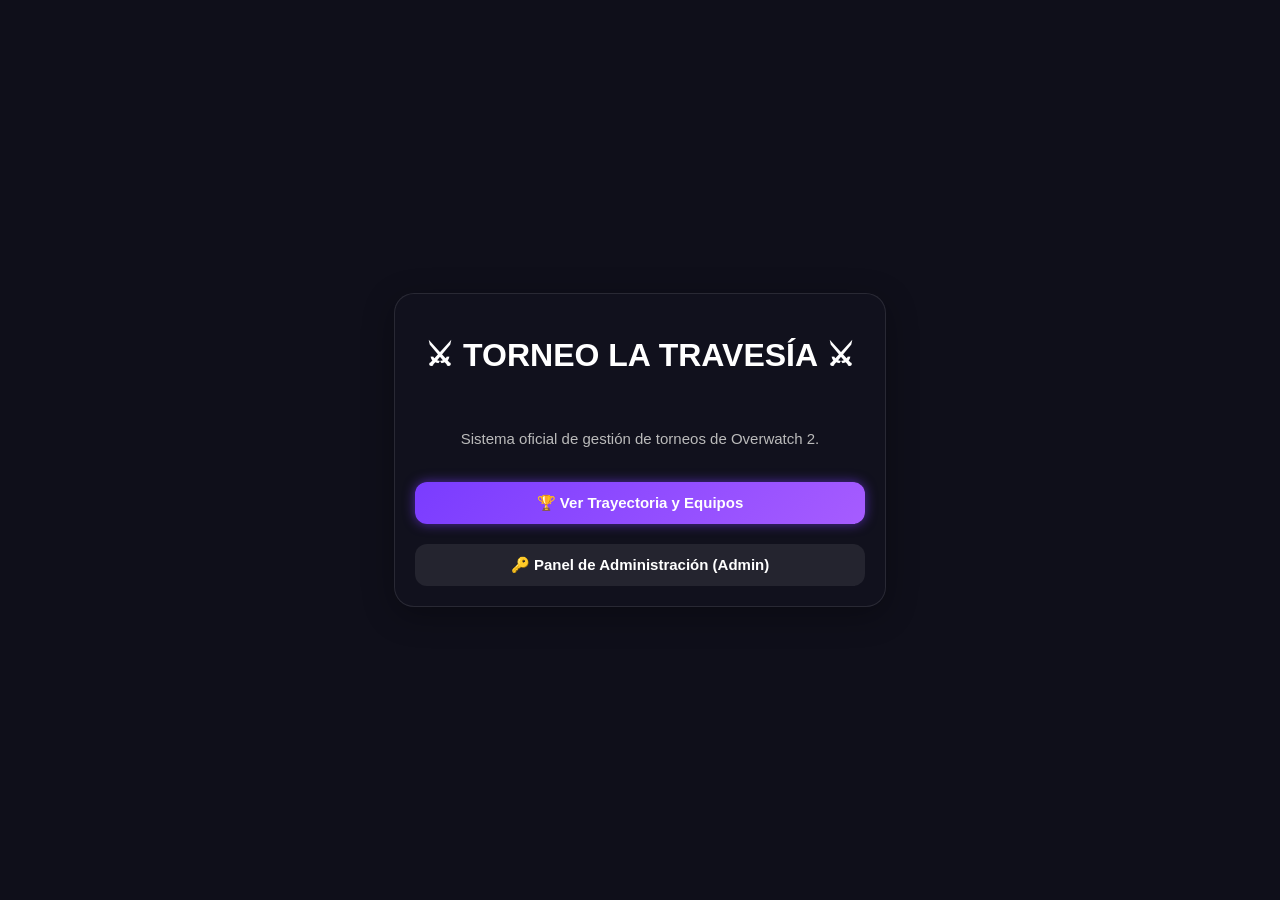
==== index.html @ 3d709ff7 "rula34negocios/Torneo-Cursefiber78-V2 rula34negocios/Torneo-Cursefiber78-V2" ====
<!DOCTYPE html>
<html lang="es">
<head>
  <meta charset="UTF-8">
  <meta name="viewport" content="width=device-width, initial-scale=1.0">
  <title>Torneo La Travesía - Inicio</title>
  <link rel="stylesheet" href="style.css">
  <style>
    body { display: flex; justify-content: center; align-items: center; height: 100vh; text-align: center; }
    .hero { display: flex; flex-direction: column; gap: 20px; width: 450px; }
  </style>
</head>
<body>

<div class="hero panel">
  <h1>⚔ TORNEO LA TRAVESÍA ⚔</h1>
  <p style="color: #bbb; font-size: 15px;">Sistema oficial de gestión de torneos de Overwatch 2.</p>
  <a href="bracket.html" class="btn btn-primary">🏆 Ver Trayectoria y Equipos</a>
  <a href="login.html" class="btn btn-secondary">🔑 Panel de Administración (Admin)</a>
</div>

</body>
</html>
---- style.css ----
:root {
--bg-dark: #0f0f1a;
--panel-bg: rgba(18, 18, 30, 0.9);
--primary: #7a3cff;
--primary-glow: rgba(122, 60, 255, 0.6);
--accent: #8cf0ff;
--text-main: #ffffff;
}

html, body {
margin: 0;
padding: 0;
width: 100%;
height: 100%;
background: var(--bg-dark);
font-family: 'Segoe UI', Tahoma, Geneva, Verdana, sans-serif;
color: var(--text-main);
}

.container {
max-width: 1700px;
margin: 0 auto;
padding: 20px;
display: flex;
flex-direction: column;
gap: 20px;
min-height: 100vh;
box-sizing: border-box;
}

.header {
background: var(--panel-bg);
border: 2px solid rgba(150, 80, 255, 0.6);
border-radius: 20px;
padding: 20px;
display: flex;
justify-content: space-between;
align-items: center;
box-shadow: 0 0 25px var(--primary-glow);
}

.header h1 {
margin: 0;
font-size: 32px;
color: #c38cff;
text-shadow: 0 0 15px rgba(195, 140, 255, 0.8);
}

.nav-links {
display: flex;
gap: 10px;
}

button, a.btn {
border: none;
border-radius: 12px;
padding: 12px 18px;
font-size: 15px;
font-weight: bold;
cursor: pointer;
transition: 0.2s;
text-decoration: none;
display: inline-block;
text-align: center;
}

.btn-primary {
background: linear-gradient(135deg, #7a3cff, #a65cff);
color: white;
box-shadow: 0 0 12px var(--primary-glow);
}

.btn-primary:hover {
transform: translateY(-2px);
box-shadow: 0 0 20px rgba(166, 92, 255, 0.9);
}

.btn-secondary {
background: rgba(255, 255, 255, 0.08);
color: white;
}

.btn-secondary:hover {
background: rgba(255, 255, 255, 0.15);
}

.panel {
background: var(--panel-bg);
border: 1px solid rgba(255, 255, 255, 0.1);
border-radius: 20px;
padding: 20px;
display: flex;
flex-direction: column;
gap: 15px;
backdrop-filter: blur(10px);
box-shadow: 0 8px 32px rgba(0,0,0,0.3);
}

.panel h2 {
margin: 0 0 10px 0;
color: var(--accent);
font-size: 22px;
text-align: center;
}

/* Bracket y Equipos genéricos */
.bracket-wrapper {
display: flex;
align-items: center;
gap: 20px;
overflow-x: auto;
padding: 10px;
justify-content: center;
}

.round {
display: flex;
flex-direction: column;
justify-content: space-around;
gap: 20px;
min-width: 240px;
}

.match {
background: rgba(255, 255, 255, 0.04);
border: 1px solid rgba(255, 255, 255, 0.1);
border-radius: 14px;
padding: 12px;
}

.match-team {
background: rgba(255, 255, 255, 0.04);
padding: 10px;
border-radius: 8px;
margin: 4px 0;
text-align: center;
font-size: 15px;
}

.match-team.winner {
background: rgba(80, 255, 120, 0.2);
border: 1px solid rgba(80, 255, 120, 0.4);
font-weight: bold;
color: #9fffb5;
}

.connector {
width: 30px;
height: 2px;
background: rgba(255, 255, 255, 0.2);
}

.rank-tag {
font-size: 11px;
background: rgba(150, 80, 255, 0.3);
padding: 2px 6px;
border-radius: 4px;
text-transform: uppercase;
}
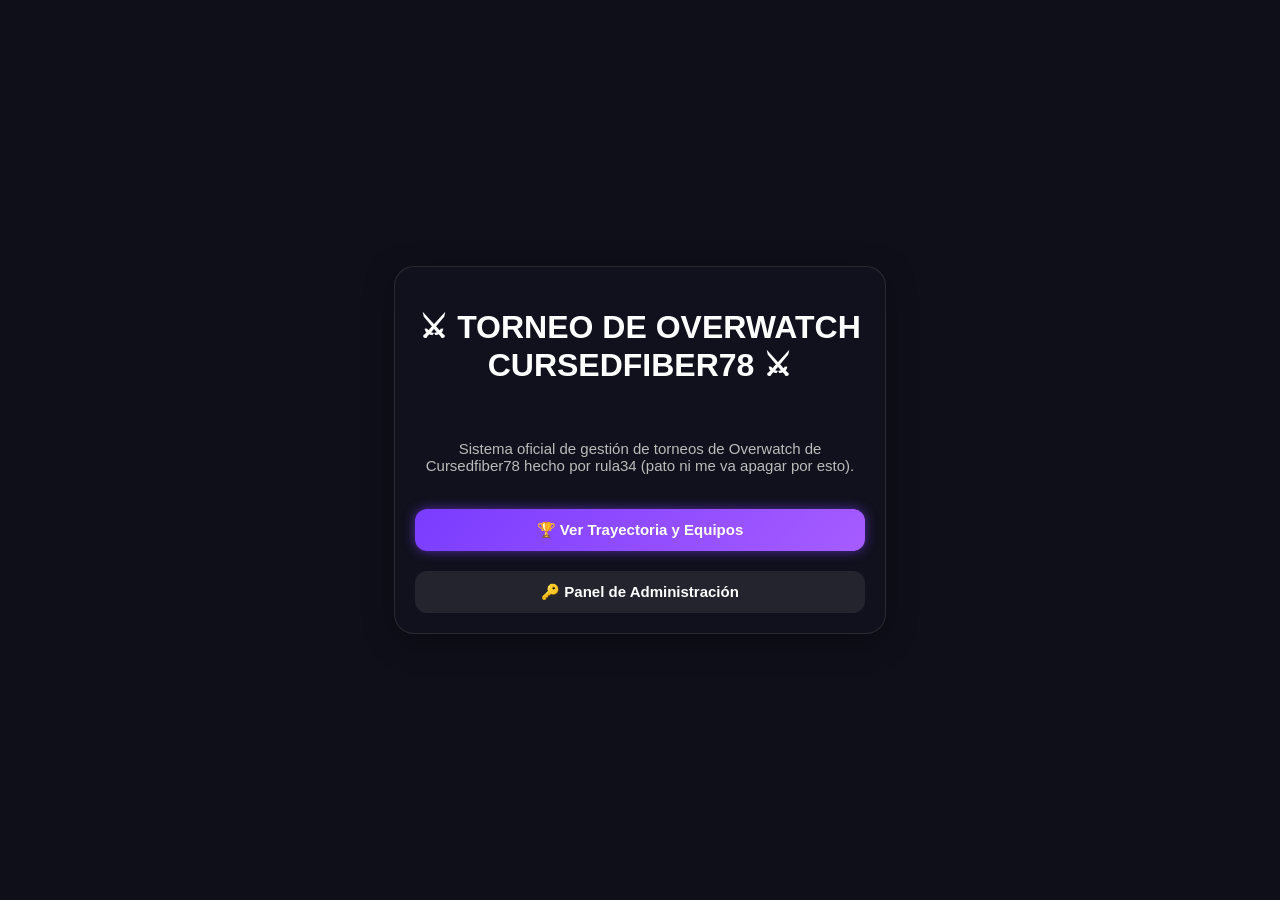
==== commit 71176ee9: "Pagina de Torneo Cursedfiber78 V3 Pagina para gestionar participantes y combates de torneo de overwa" ====
--- a/index.html
+++ b/index.html
@@ -13,10 +13,10 @@
 <body>
 
 <div class="hero panel">
-  <h1>⚔ TORNEO LA TRAVESÍA ⚔</h1>
-  <p style="color: #bbb; font-size: 15px;">Sistema oficial de gestión de torneos de Overwatch 2.</p>
+  <h1>⚔ TORNEO DE OVERWATCH CURSEDFIBER78 ⚔</h1>
+  <p style="color: #bbb; font-size: 15px;">Sistema oficial de gestión de torneos de Overwatch de Cursedfiber78 hecho por rula34 (pato ni me va apagar por esto).</p>
   <a href="bracket.html" class="btn btn-primary">🏆 Ver Trayectoria y Equipos</a>
-  <a href="login.html" class="btn btn-secondary">🔑 Panel de Administración (Admin)</a>
+  <a href="login.html" class="btn btn-secondary">🔑 Panel de Administración</a>
 </div>
 
 </body>
--- a/style.css
+++ b/style.css
@@ -1,159 +1,356 @@
 :root {
---bg-dark: #0f0f1a;
---panel-bg: rgba(18, 18, 30, 0.9);
---primary: #7a3cff;
---primary-glow: rgba(122, 60, 255, 0.6);
---accent: #8cf0ff;
---text-main: #ffffff;
+    --bg-dark: #0f0f1a;
+    --panel-bg: rgba(18, 18, 30, 0.9);
+    --primary: #7a3cff;
+    --primary-glow: rgba(122, 60, 255, 0.6);
+    --accent: #8cf0ff;
+    --text-main: #ffffff;
 }
 
 html, body {
-margin: 0;
-padding: 0;
-width: 100%;
-height: 100%;
-background: var(--bg-dark);
-font-family: 'Segoe UI', Tahoma, Geneva, Verdana, sans-serif;
-color: var(--text-main);
+    margin: 0;
+    padding: 0;
+    width: 100%;
+    height: 100%;
+    background: var(--bg-dark);
+    font-family: 'Segoe UI', Tahoma, Geneva, Verdana, sans-serif;
+    color: var(--text-main);
 }
 
 .container {
-max-width: 1700px;
-margin: 0 auto;
-padding: 20px;
-display: flex;
-flex-direction: column;
-gap: 20px;
-min-height: 100vh;
-box-sizing: border-box;
+    max-width: 1700px;
+    margin: 0 auto;
+    padding: 20px;
+    display: flex;
+    flex-direction: column;
+    gap: 20px;
+    min-height: 100vh;
+    box-sizing: border-box;
 }
 
 .header {
-background: var(--panel-bg);
-border: 2px solid rgba(150, 80, 255, 0.6);
-border-radius: 20px;
-padding: 20px;
-display: flex;
-justify-content: space-between;
-align-items: center;
-box-shadow: 0 0 25px var(--primary-glow);
+    background: var(--panel-bg);
+    border: 2px solid rgba(150, 80, 255, 0.6);
+    border-radius: 20px;
+    padding: 20px;
+    display: flex;
+    justify-content: space-between;
+    align-items: center;
+    box-shadow: 0 0 25px var(--primary-glow);
 }
 
 .header h1 {
-margin: 0;
-font-size: 32px;
-color: #c38cff;
-text-shadow: 0 0 15px rgba(195, 140, 255, 0.8);
+    margin: 0;
+    font-size: 32px;
+    color: #c38cff;
+    text-shadow: 0 0 15px rgba(195, 140, 255, 0.8);
 }
 
 .nav-links {
-display: flex;
-gap: 10px;
+    display: flex;
+    gap: 10px;
 }
 
 button, a.btn {
-border: none;
-border-radius: 12px;
-padding: 12px 18px;
-font-size: 15px;
-font-weight: bold;
-cursor: pointer;
-transition: 0.2s;
-text-decoration: none;
-display: inline-block;
-text-align: center;
+    border: none;
+    border-radius: 12px;
+    padding: 12px 18px;
+    font-size: 15px;
+    font-weight: bold;
+    cursor: pointer;
+    transition: 0.2s;
+    text-decoration: none;
+    display: inline-block;
+    text-align: center;
 }
 
 .btn-primary {
-background: linear-gradient(135deg, #7a3cff, #a65cff);
-color: white;
-box-shadow: 0 0 12px var(--primary-glow);
+    background: linear-gradient(135deg, #7a3cff, #a65cff);
+    color: white;
+    box-shadow: 0 0 12px var(--primary-glow);
 }
 
 .btn-primary:hover {
-transform: translateY(-2px);
-box-shadow: 0 0 20px rgba(166, 92, 255, 0.9);
+    transform: translateY(-2px);
+    box-shadow: 0 0 20px rgba(166, 92, 255, 0.9);
 }
 
 .btn-secondary {
-background: rgba(255, 255, 255, 0.08);
-color: white;
+    background: rgba(255, 255, 255, 0.08);
+    color: white;
 }
 
 .btn-secondary:hover {
-background: rgba(255, 255, 255, 0.15);
+    background: rgba(255, 255, 255, 0.15);
 }
 
 .panel {
-background: var(--panel-bg);
-border: 1px solid rgba(255, 255, 255, 0.1);
-border-radius: 20px;
-padding: 20px;
-display: flex;
-flex-direction: column;
-gap: 15px;
-backdrop-filter: blur(10px);
-box-shadow: 0 8px 32px rgba(0,0,0,0.3);
+    background: var(--panel-bg);
+    border: 1px solid rgba(255, 255, 255, 0.1);
+    border-radius: 20px;
+    padding: 20px;
+    display: flex;
+    flex-direction: column;
+    gap: 15px;
+    backdrop-filter: blur(10px);
+    box-shadow: 0 8px 32px rgba(0,0,0,0.3);
 }
 
 .panel h2 {
-margin: 0 0 10px 0;
-color: var(--accent);
-font-size: 22px;
-text-align: center;
-}
-
-/* Bracket y Equipos genéricos */
+    margin: 0 0 10px 0;
+    color: var(--accent);
+    font-size: 22px;
+    text-align: center;
+}
+
+.admin-grid {
+    display: grid;
+    grid-template-columns: 380px 440px 1fr;
+    gap: 20px;
+    flex: 1;
+}
+
+input, select {
+    background: rgba(255, 255, 255, 0.05);
+    border: 1px solid rgba(255, 255, 255, 0.15);
+    border-radius: 12px;
+    padding: 10px;
+    color: white;
+    font-size: 15px;
+    outline: none;
+}
+
+select option {
+    background-color: #1e1e2f;
+    color: #ffffff;
+}
+
+.form-group {
+    display: flex;
+    flex-direction: column;
+    gap: 5px;
+}
+
+label {
+    font-size: 13px;
+    color: #bbbbbb;
+}
+
+.team-card {
+    background: rgba(122, 60, 255, 0.1);
+    border: 1px solid rgba(166, 92, 255, 0.3);
+    border-radius: 14px;
+    padding: 12px;
+    margin-bottom: 10px;
+}
+
+.team-title {
+    font-size: 16px;
+    font-weight: bold;
+    color: #c38cff;
+    margin-bottom: 6px;
+    cursor: pointer;
+}
+
+.team-player {
+    display: flex;
+    justify-content: space-between;
+    align-items: center;
+    background: rgba(255, 255, 255, 0.04);
+    padding: 6px 8px;
+    border-radius: 6px;
+    margin-top: 4px;
+    font-size: 13px;
+}
+
+/* --- CORRECCIÓN DE CONTENEDORES Y TOOLTIPS --- */
+.match {
+    background: rgba(255, 255, 255, 0.04);
+    border: 1px solid rgba(255, 255, 255, 0.1);
+    border-radius: 14px;
+    padding: 12px;
+    overflow: visible !important; /* Vital para que el tooltip no se corte dentro del panel */
+}
+
+.match-team {
+    cursor: pointer;
+    position: relative;
+    display: block;
+    overflow: visible !important;
+}
+
+.match-team:hover {
+    background: rgba(122, 60, 255, 0.4);
+}
+
+.winner-score {
+    color: #2ecc71 !important;
+    font-weight: bold;
+}
+
+.match-team .tooltip-name {
+    visibility: hidden;
+    background-color: #181824;
+    color: #c38cff;
+    text-align: center;
+    border-radius: 6px;
+    padding: 6px 12px;
+    position: absolute;
+    z-index: 99999 !important; /* Forzar prioridad máxima por encima de cualquier tarjeta */
+    bottom: 125%;
+    left: 50%;
+    transform: translateX(-50%);
+    white-space: nowrap;
+    border: 1px solid rgba(166, 92, 255, 0.4);
+    font-size: 12px;
+    box-shadow: 0 4px 20px rgba(0, 0, 0, 0.8);
+    pointer-events: none;
+}
+
+.match-team:hover .tooltip-name {
+    visibility: visible;
+}
+/* --------------------------------------------- */
+
+#victoryModal {
+    position: fixed;
+    top: 0;
+    left: 0;
+    width: 100%;
+    height: 100%;
+    background: rgba(10, 10, 20, 0.85);
+    display: flex;
+    justify-content: center;
+    align-items: center;
+    z-index: 9999;
+    opacity: 0;
+    pointer-events: none;
+    transition: opacity 0.3s ease-in-out;
+    backdrop-filter: blur(5px);
+}
+
+#victoryModal.active {
+    opacity: 1;
+    pointer-events: auto;
+}
+
+.victory-content {
+    background: linear-gradient(135deg, #1e1e2f, #2d1b4e);
+    border: 2px solid #a65cff;
+    padding: 40px;
+    border-radius: 20px;
+    text-align: center;
+    box-shadow: 0 0 50px rgba(166, 92, 255, 0.6);
+    transform: scale(0.7);
+    transition: transform 0.3s cubic-bezier(0.175, 0.885, 0.32, 1.275);
+    max-width: 500px;
+}
+
+#victoryModal.active .victory-content {
+    transform: scale(1);
+}
+
+.victory-title {
+    font-size: 24px;
+    color: #c38cff;
+    font-weight: 900;
+    text-transform: uppercase;
+    margin-bottom: 10px;
+    letter-spacing: 2px;
+}
+
+.victory-team-name {
+    font-size: 32px;
+    color: #ffffff;
+    font-weight: bold;
+    margin: 15px 0;
+    text-shadow: 0 0 15px rgba(255, 255, 255, 0.5);
+}
+
+.victory-tournament {
+    border-color: gold !important;
+    box-shadow: 0 0 60px rgba(255, 215, 0, 0.7) !important;
+    background: linear-gradient(135deg, #2a2200, #4d3b00) !important;
+}
+
+.victory-tournament .victory-title {
+    color: gold;
+}
+
+.custom-team-builder {
+    position: fixed;
+    top: 0;
+    left: 0;
+    width: 100vw;
+    height: 100vh;
+    background: rgba(10, 10, 20, 0.85);
+    backdrop-filter: blur(6px);
+    z-index: 9999;
+    display: none;
+    justify-content: center;
+    align-items: center;
+}
+
+.custom-team-builder.active {
+    display: flex;
+}
+
+.custom-team-box {
+    background: #161622;
+    border: 1px solid rgba(39, 174, 96, 0.5);
+    border-radius: 16px;
+    padding: 24px;
+    width: 95%;
+    max-width: 750px;
+    max-height: 90vh;
+    overflow-y: auto;
+    box-shadow: 0 10px 40px rgba(0, 0, 0, 0.7);
+}
+
+.slot-row {
+    background: rgba(0,0,0,0.25);
+    padding: 12px;
+    border-radius: 10px;
+    margin-bottom: 10px;
+    display: flex;
+    flex-direction: column;
+    gap: 8px;
+    border: 1px solid rgba(255,255,255,0.08);
+}
+
+.slot-inputs {
+    display: grid;
+    grid-template-columns: 1.5fr 1.2fr 1.2fr 1fr;
+    gap: 8px;
+}
+
 .bracket-wrapper {
-display: flex;
-align-items: center;
-gap: 20px;
-overflow-x: auto;
-padding: 10px;
-justify-content: center;
+    display: flex;
+    align-items: center;
+    gap: 20px;
+    overflow-x: auto;
+    padding: 10px;
+    justify-content: center;
 }
 
 .round {
-display: flex;
-flex-direction: column;
-justify-content: space-around;
-gap: 20px;
-min-width: 240px;
-}
-
-.match {
-background: rgba(255, 255, 255, 0.04);
-border: 1px solid rgba(255, 255, 255, 0.1);
-border-radius: 14px;
-padding: 12px;
-}
-
-.match-team {
-background: rgba(255, 255, 255, 0.04);
-padding: 10px;
-border-radius: 8px;
-margin: 4px 0;
-text-align: center;
-font-size: 15px;
-}
-
-.match-team.winner {
-background: rgba(80, 255, 120, 0.2);
-border: 1px solid rgba(80, 255, 120, 0.4);
-font-weight: bold;
-color: #9fffb5;
+    display: flex;
+    flex-direction: column;
+    justify-content: space-around;
+    gap: 20px;
+    min-width: 240px;
 }
 
 .connector {
-width: 30px;
-height: 2px;
-background: rgba(255, 255, 255, 0.2);
+    width: 30px;
+    height: 2px;
+    background: rgba(255, 255, 255, 0.2);
 }
 
 .rank-tag {
-font-size: 11px;
-background: rgba(150, 80, 255, 0.3);
-padding: 2px 6px;
-border-radius: 4px;
-text-transform: uppercase;
+    font-size: 11px;
+    background: rgba(150, 80, 255, 0.3);
+    padding: 2px 6px;
+    border-radius: 4px;
+    text-transform: uppercase;
 }
